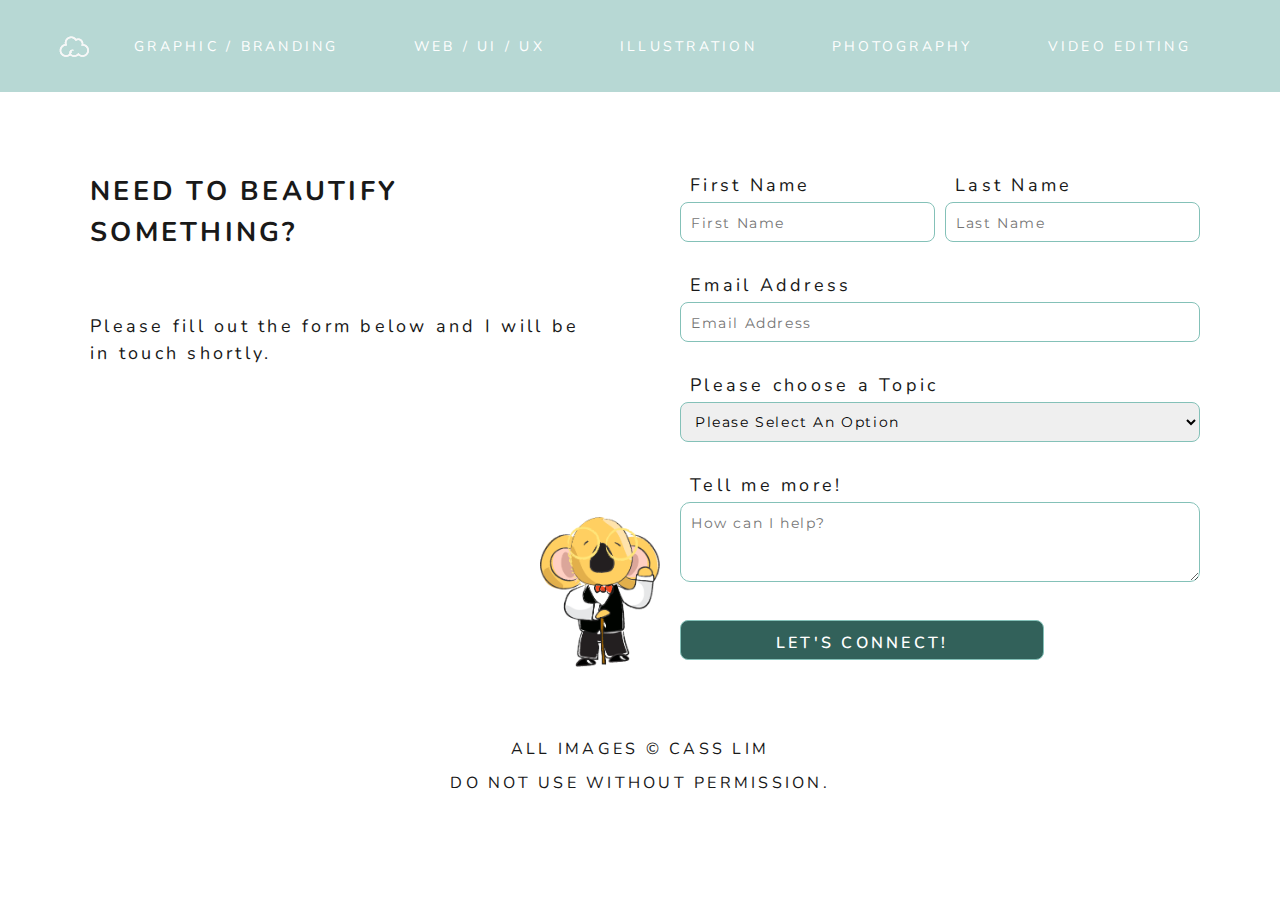
==== contact.html @ 4b170926 "clone repository" ====
<!doctype html>
<html lang="en">
    <head>
        <meta charset="utf-8" />
        <title>Cass Lim</title>
        <meta name="description" content="Personal Portfolio for Artist based in Edmonton."/>
        <meta name="keywords" content="graphic, design, web design, ux, ui, portfolio, illustrator"/>
        <meta name="viewport" content="width=device-width, initial-scale=1">
        
        <link rel="preconnect" href="https://fonts.googleapis.com">
        <link rel="preconnect" href="https://fonts.gstatic.com" crossorigin>
        <link href="https://fonts.googleapis.com/css2?family=Montserrat:ital,wght@0,100;0,200;0,300;0,400;0,500;0,600;1,100;1,200;1,300;1,400;1,500;1,600&family=Nunito:ital,wght@0,200;0,300;0,400;0,500;0,600;0,700;0,800;0,900;0,1000;1,200;1,300;1,400;1,500;1,600;1,700;1,800;1,900;1,1000&display=swap" rel="stylesheet">

        <link rel="apple-touch-icon" sizes="180x180" href="favicon_io/apple-touch-icon.png">
        <link rel="icon" type="image/png" sizes="32x32" href="favicon_io/favicon-32x32.png">
        <link rel="icon" type="image/png" sizes="16x16" href="favicon_io/favicon-16x16.png">
        <link rel="manifest" href="favicon_io/site.webmanifest">

        <link rel="stylesheet" href="css/reset.css"> 
        <link rel="stylesheet" href="css/styles.css" media="screen" />
        <link rel="stylesheet" href="css/print.css" media="print" />
    </head>

    <body>
        <header>
            <div class="inner-container wide-flex">
                <div class="sm-flex">
                    <h1 class="hidden">
                        <a href="index.html"><img src="img/logo.png" alt="logo"></a>	
                    </h1>
                    <div class="menu-icon">
                        <div>
                            <span></span>
                            <span></span>
                        </div>
                        <div>
                            <span></span>
                            <span></span>
                        </div>
                    </div>
                </div>
                <nav>
                    <ul class="dropdown">
                        <li><a href="graphic.html">GRAPHIC / BRANDING</a></li>
                        <li><a href="web.html">WEB / UI / UX</a></li>
                        <li><a href="illustration.html">ILLUSTRATION</a></li>
                        <li><a href="photography.html">PHOTOGRAPHY</a></li>
                        <li><a href="video.html">VIDEO EDITING</a></li>
                    </ul>
                </nav>
            </div>
        </header>

        <main>
            <section class="main-content">
                <div class="inner-container contact">
                    <div>
                        <h2>Need to beautify something?</h2>
                        <p>Please fill out the form below and I will be in touch shortly.</p>
                        <img src="img/mascot.png" alt="old koala conductor cartoon">
                    </div>
                    <form action="mailto:cass.chuhan@gmail.com" method="post" autocomplete="on">
                        <div class="flex">
                            <div>
                                <label for="f-name">First Name</label>
                                <input id="f-name" type="text" placeholder="First Name" required/>
                            </div>
                            <div>
                                <label for="l-name">Last Name</label>
                                <input id="l-name" type="text" placeholder="Last Name" />
                            </div>
                        </div>
                        <div>
                            <label for="email">Email Address</label>
                            <input id="email" type="email" placeholder="Email Address" required/>
                        </div>
                        <div>
                            <label for="topic">Please choose a Topic</label>
                            <select id="topic">
                                <option value="">Please Select An Option</option>
                                <option value="graphic">Graphic Design</option>
                                <option value="web">Web Design / UI / UX</option>
                                <option value="illustration">Illustration</option>
                                <option value="photo">Photography</option>
                                <option value="video">Video Editing</option>
                                <option value="other">Other</option>
                            </select>
                        </div>
                        <div>
                            <label for="message">Tell me more!</label>
                            <textarea id="message" placeholder="How can I help?" required></textarea>
                        </div>
                        <div>
                            <input type="submit" value="Let's Connect!" />
                        </div>
                    </form>
                </div>
            </section>

        </main>

        <script src="js/main.js"></script>

        <footer>
            <div class="inner-container">
                <p>ALL IMAGES © CASS LIM</p>
                <p>DO NOT USE WITHOUT PERMISSION.</p>
            </div>
        </footer>
    </body>
</html>
---- css/styles.css ----
:root {
    --lt-teal: #b7d8d4;
    --dk-teal: #84c1b8;
    --dk-grey: #191919;
    --lt-grey: #e0e3e7;
    --body-text: 'Montserrat', sans-serif;
    --head-text: 'Nunito', sans-serif;
}

html {
    font-size: 62.5%;
    line-height: 1.5;
}

body {
    font-size: 1.8rem;
    color: var(--dk-grey);
    font-family: var(--head-text);
    letter-spacing: 0.325rem;
}

h1 a {
    display: block;
    margin-right: 3rem;
}

/* header */

.menu-icon span {
    display: block;
    background-color: #fff;
    width: 0.8rem;
    height: 0.8rem;
    border-radius: 3rem;
    margin: 0.5rem;
    margin-bottom: 1rem;
    cursor: pointer;
    position: relative;
}

.menu-icon {
    display: flex;
    margin: 3rem 3.6rem;
}

.active-nav .menu-icon>div span:first-child {
    display: none;
}

.active-nav .menu-icon>div span:nth-child(2) {
    width: 3rem;
    height: 0.3rem;
    transform: rotate(-45deg);
    top: 1rem;
}
.active-nav .menu-icon>div:nth-child(2) span:nth-of-type(2) {
    width: 3rem;
    height: 0.3rem;
    transform: rotate(45deg);
    left:-4rem;
}

header {
    width: 100%;
    height: auto;
    background-color: #b7d8d4;
    background-repeat: no-repeat;
    background-size: cover;
    overflow: visible;
    margin-right: 3rem;
}

nav {
    position: absolute;
    background-color: rgb(249, 249, 249);
    width: 100vw;
    max-height: 0;
    overflow: hidden;
    transition: all 0.4s ease-in-out;
}

.active-nav nav {
    max-height: 100vh;
}

.dropdown {
    margin: 0;
    padding-left: 0;
}

.dropdown li {
    padding: 1.5rem 3rem;
    line-height: 6rem;
    white-space: nowrap;
    list-style-type: none;
    align-items: center;
}

/* .dropdown li:first-child {
    padding-top: 3rem;
} */

.dropdown a {
    font-size: 1.6rem;
    text-transform: uppercase;
    font-weight: 400;
    padding-left: 1.5rem;
    color: #191919;
    text-decoration: none;
}

.dropdown li:hover {
    background-color: #d7edea;
    transition: all 0.3s ease-in-out;
}

.dropdown a:hover {
    color: #393838;
    transition: all 0.3s ease-in-out;
}

.sm-flex {
    display: flex;
    flex-flow: row-reverse;
    align-items: center;
    justify-content: space-between;
}

/* sections */

.banner{
    background-color: #b7d8d4;
}

h2 {
    text-transform: uppercase;
    color: #fff;
    padding: 3rem 5rem;
}

.content h2 {
    color: #191919;
}

.bio p {
    padding: 0.5rem 3rem;
}

.bio a {
    color: var(--dk-teal);
    text-decoration: none;
}

.bio a:hover {
    color: #32615a;
    text-decoration: underline;
}

.bio {
    padding: 5rem 0;
}

.bio p:first-child {
    font-size: 1.6rem;
    padding-bottom: 3rem;
}

span {
    font-weight: 700;
}

/* content */

figure {
    font-style: italic;
    padding: 0 5rem;
}

.content h2 {
    margin-top: 5rem;
}

.content h3 {
    padding: 0 5rem;
}

.content picture {
    padding: 0 5rem;
    padding-bottom: 3rem;
}

.content p {
    font-family: var(--body-text);
    font-size: 1.6rem;
    padding: 5rem;
    letter-spacing: 0.16rem;
}

/* horizontal content */

.horizontal-content {
    display: none;
}

/* graphic */
.water picture > img {
    margin: 0 auto;
}

/* illustration */
.gallery picture {
    margin-top: 5rem;
}

/* video */

video {
    display: block;
    margin: 5rem auto 0;
}

/* form */

.contact h2 {
    color: #191919;
    margin-top: 5rem;
}

.contact p {
    margin: 3rem 5rem;
}

.contact > div > img {
    margin: 5rem auto;
    width: 40%;
}

form div {
    margin-bottom: 3rem;
}

form > div {
    margin: 0 4rem;
    margin-bottom: 3rem;
}

label {
    display: block;
    margin-left: 1rem;
    margin-bottom: 0.3rem;
}

::placeholder {
    font-size: 1.4rem;
    font-family: var(--body-text);
    letter-spacing: 0.16rem;
}

input,
select,
textarea {
    width: 100%;
    border: 0.05rem solid #84c1b8;
    border-radius: 0.8rem;
    padding-left: 1rem;
    height: 4rem;
}

textarea {
    resize: vertical;
    min-height: 8rem;
    border-radius: 1rem;
    padding-top: 1rem;
}

select {
    font: unset;
    font-family: var(--body-text);
    font-size: 1.4rem;
    letter-spacing: 0.16rem;
}

input[type=submit] {
    width: 70%;
    height: 4rem;
    cursor: pointer;
    background-color: #32615a; 
    font-weight: 600;
    color: #fff;
    font-size: 1.6rem;
    font-family: var(--head-text);
    text-transform: uppercase;
    letter-spacing: 0.325rem;
    transition: all 0.3s ease-in-out;
    padding: 1rem;
}

input[type=submit]:hover {
    background-color: #b7d8d4;
    color: #191919;
}

/* footer */
footer {
    margin: 3rem auto;
}

footer a {
    display: block;
    color: #191919;
    text-align: center;
}

footer p {
    font-size: 1.6rem;
    text-align: center;
    padding-top: 1rem;
}

@media screen and (min-width: 1000px) {

    .inner-container {
        margin: auto;
        max-width: 120rem;
    }

    .menu-icon {
        display: none;
    }

    .wide-flex {
        display: flex;
        justify-content: center;
        align-items: center;
    }

    nav {
        position: static;
        overflow: visible;
        max-height: 100vh;
        width: auto;
        margin-top: 0;
    }

    .dropdown {
        display: flex;
    }

    .dropdown li {
        position: relative;
        background-color: #b7d8d4;
    }

    .dropdown a {
        font-size: 1.4rem;
        color: #fff;
    }

    .dropdown li:hover {
        background-color: #b7d8d4;
    }

    .dropdown li:first-child {
        padding-top: 1.5rem;
    }

    picture {
        width: 100vw;
    }

    .main h2 {
        font-size: 4.8rem;
        position: relative;
        top: 30rem;
        padding: 3rem;
    }

    h1 a {
        margin-right: 0;
        min-width: 2rem;
    }

    /* horizontal */

    .horizontal-content {
        display: flex;
        margin: 3rem;
        justify-content: center;
    }
    
    .horizontal-content > div {
        flex: 0 0 200px;
        height: 7rem;
        background-color: rgb(240, 238, 235);
        border-radius: 5px;
        margin: 1rem;
    }
    
    .horizontal-content a {
        color: #575757;
        display: block;
        font-size: 1.4rem;
        font-weight: 500;
        text-align: center;
        text-decoration: none;
        text-transform: uppercase;
        padding: 0;
        padding-top: 2.5rem;
    }
    
    .horizontal-content a:hover {
        color: #191919;
    }
    
    .horizontal-content > div:hover,
    .horizontal-content > div:active{
        background-color:  rgb(226, 217, 206);
        transform: scale(1.1);
        transition: all 0.5s ease-in-out;
    }

    /* graphic */
    .water {
        display: flex;
    }

    .water div {
        width: 50%;
    }

    .water > picture {
        display: flex;
        align-items: center;
    }

    /* gallery */

    .gallery > div {
        display: flex;
        flex-wrap: wrap;
    }

    .gallery div div {
        width: 50%;
    }

    .digital picture {
        margin-top: 0;
    }

    /* form */

    .main-content .contact {
        display: flex;
        justify-content: space-between;
    }

    .contact > div > img {
        margin: 15rem 3rem 3rem 50rem;
        width: 20%;
    }

    form .flex {
        display: flex;
        justify-content: space-between;
    }

    form .flex div {
        flex-basis: 49%;
    }

    .flex {
        margin-top: 3rem;
        margin-bottom: 0;
    }

    form {
        margin-top: 5rem;
        min-width: 60rem;
    }
}
---- css/print.css ----
body { 
  color : #000000; 
  background : #ffffff; 
  font-family : "Times New Roman", Times, serif;
  font-size : 12pt; 
}

a { 
  text-decoration : underline; 
  color : #0000ff; 
}

a:link:after, a:visited:after {
content: " (" attr(href) ") ";
font-size: 70%;
}

nav, sidebar, footer, header, aside { 
  display : none; 
}
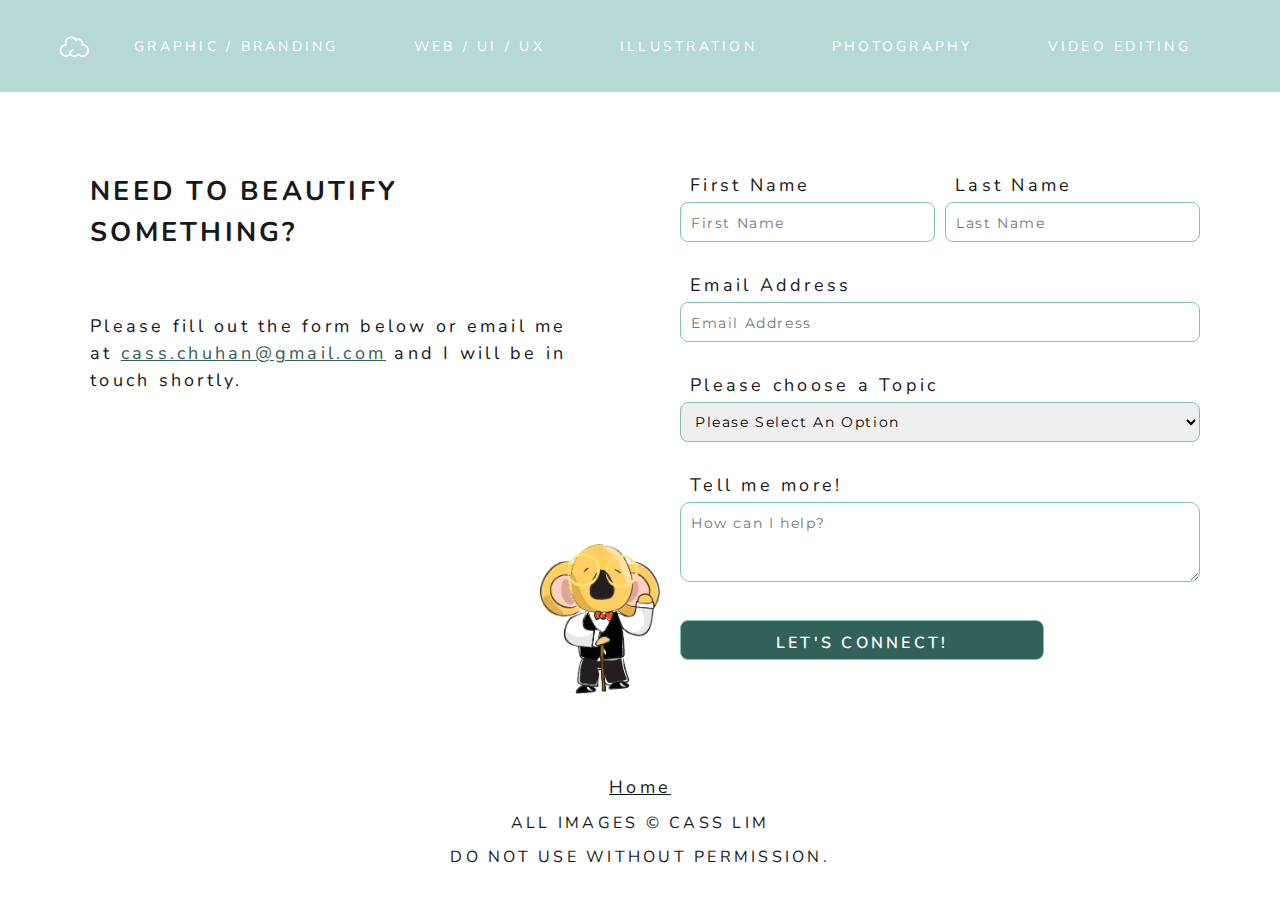
==== commit 40e07ec1: "All images updated" ====
--- a/contact.html
+++ b/contact.html
@@ -56,7 +56,7 @@
                 <div class="inner-container contact">
                     <div>
                         <h2>Need to beautify something?</h2>
-                        <p>Please fill out the form below and I will be in touch shortly.</p>
+                        <p>Please fill out the form below or email me at <a href="mailto:cass.chuhan@gmail.com">cass.chuhan@gmail.com</a> and I will be in touch shortly.</p>
                         <img src="img/mascot.png" alt="old koala conductor cartoon">
                     </div>
                     <form action="mailto:cass.chuhan@gmail.com" method="post" autocomplete="on">
@@ -103,6 +103,7 @@
 
         <footer>
             <div class="inner-container">
+                <a href="index.html">Home</a>
                 <p>ALL IMAGES © CASS LIM</p>
                 <p>DO NOT USE WITHOUT PERMISSION.</p>
             </div>
--- a/css/styles.css
+++ b/css/styles.css
@@ -300,9 +300,17 @@
     color: #191919;
 }
 
+.contact a {
+    color: #32615a;
+}
+
+.contact a:hover {
+    color: #b7d8d4;
+}
+
 /* footer */
 footer {
-    margin: 3rem auto;
+    margin: 5rem auto 3rem;
 }
 
 footer a {
@@ -311,10 +319,26 @@
     text-align: center;
 }
 
+footer a:hover {
+    color: #32615a;
+}
+
 footer p {
     font-size: 1.6rem;
     text-align: center;
     padding-top: 1rem;
+}
+
+.back {
+    display: flex;
+    align-items: center;
+    justify-content: center;
+}
+
+.back p {
+    margin-left: 2rem;
+    margin-right: 2rem;
+    padding-top: 0;
 }
 
 @media screen and (min-width: 1000px) {
@@ -478,4 +502,5 @@
         margin-top: 5rem;
         min-width: 60rem;
     }
-}
+    
+}
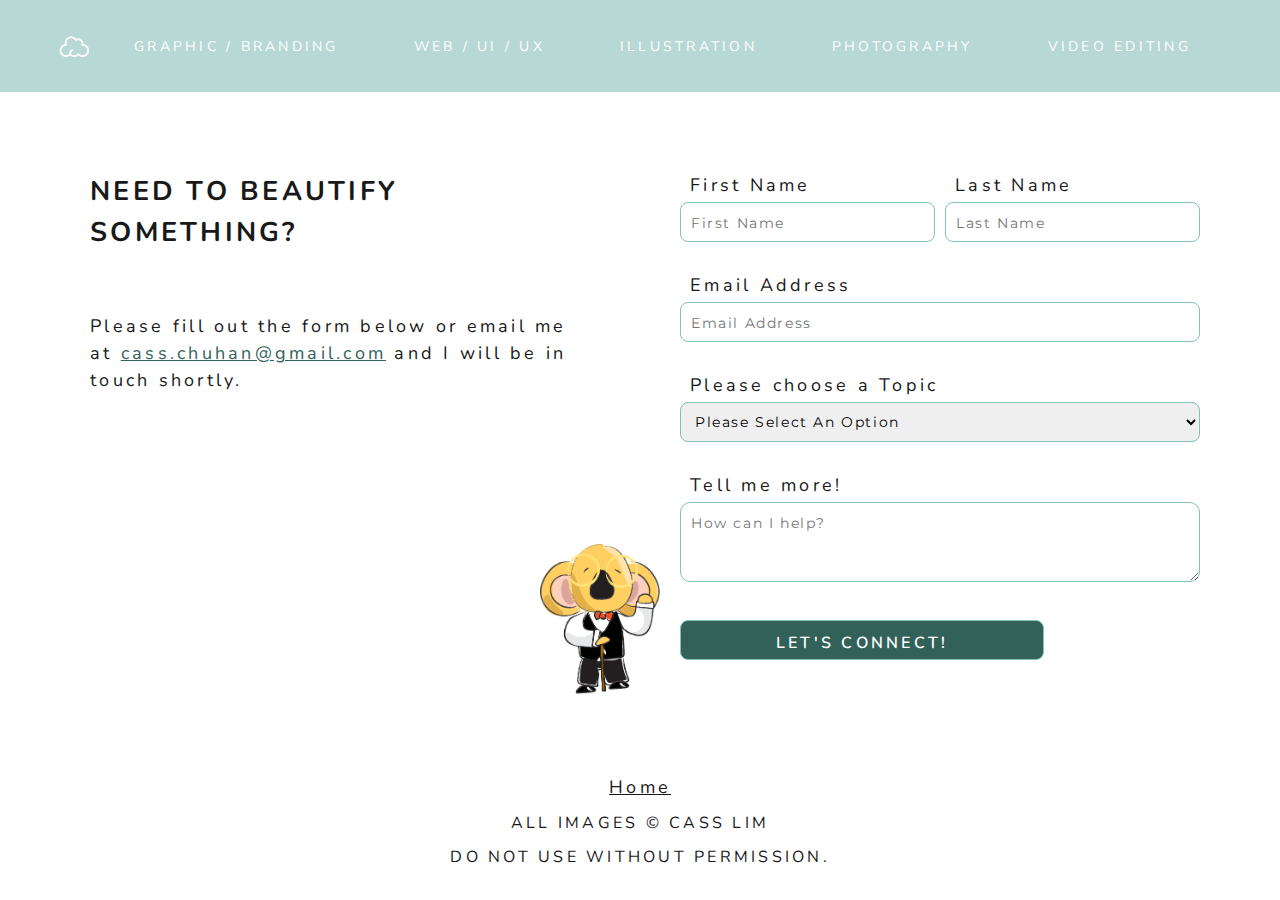
==== commit 02647f22: "updated title" ====
--- a/contact.html
+++ b/contact.html
@@ -2,7 +2,7 @@
 <html lang="en">
     <head>
         <meta charset="utf-8" />
-        <title>Cass Lim</title>
+        <title>Contact | Cass Lim</title>
         <meta name="description" content="Personal Portfolio for Artist based in Edmonton."/>
         <meta name="keywords" content="graphic, design, web design, ux, ui, portfolio, illustrator"/>
         <meta name="viewport" content="width=device-width, initial-scale=1">
